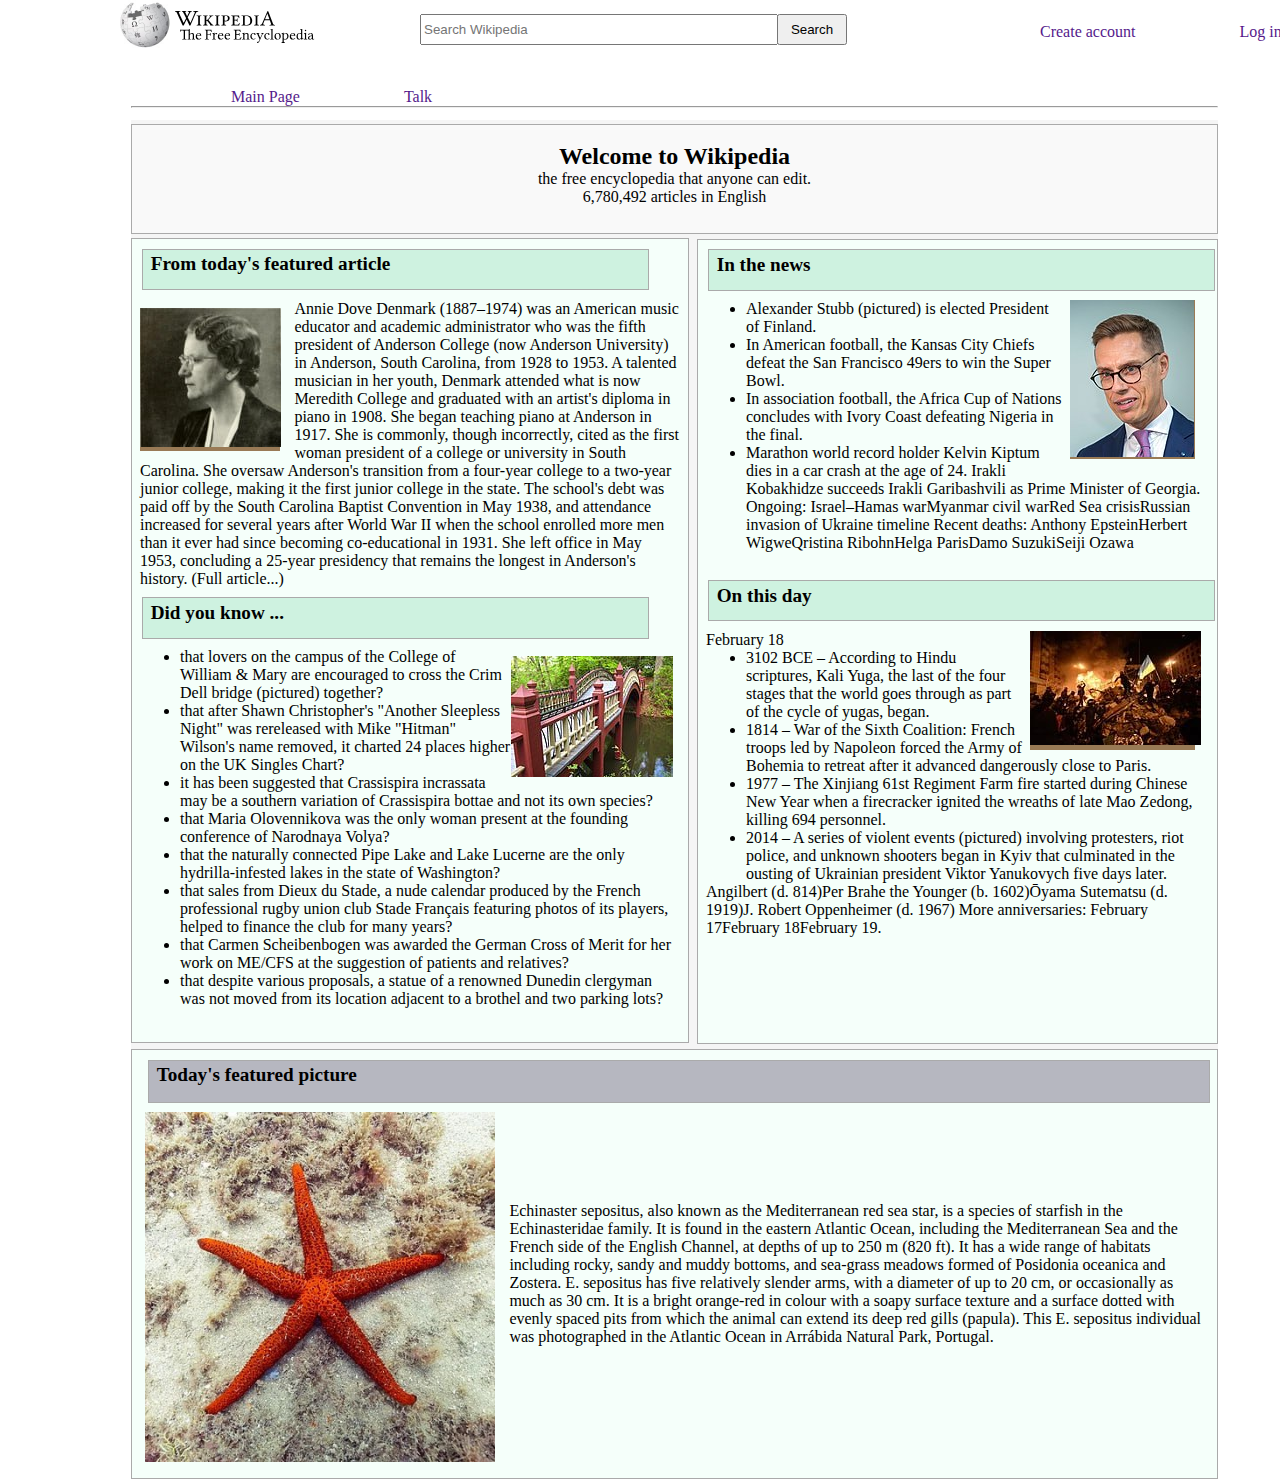
==== pages/index.html @ ddf6f0a0 "First commit" ====
<!DOCTYPE html>
<html lang="en">
  <head>
    <meta charset="utf-8" />
    <title>Wikipedia</title>
    <meta name="viewport" content="initial-scale=1,user-scalable=yes" />
    <link rel="icon" href="../assets/wikipedia.ico" />    
    <link rel="stylesheet" href="../styles/entrystyle.css" />
  </head>
  <body>
    <div class="Navbar">
      <div class="leftNavbar">
        <img src="../assets/wiki.png" height="50px" id="logo" />
        <img src="../assets/wiki3.svg" height="15px" id="logoT" />
        <img src="../assets/wiki1.svg" height="15px" id="logoc" />
      </div>

      <div class="CenterNavbar">
        <input type="text" placeholder="Search Wikipedia" id="searchbar" />
        <button id="searchbut">Search</button>
      </div>

      <div class="RightNavbar">
          <div id="pos">
            <a href="" style="text-decoration: none" class="ref">Create account</a>
            <a href="" style="text-decoration: none" class="ref">Log in</a>
          </div>
      </div>
    </div>

    <div class="leftside"></div>
    <div class="Rightside"></div>

    <div class="Centerside">
      <div class="Top">
        <br>
        <a href="" style="text-decoration: none" class="ref" class="m">Main Page</a>
        <a href="" style="text-decoration: none" class="ref" class="m">Talk</a>
        <hr>
      </div>

      <div class="top">
        <center>
          <br>
          <h2>Welcome to Wikipedia</h2>
          <p>the free encyclopedia that anyone can edit.</p>
          <p>6,780,492 articles in English</p>
        </center>
      </div>

      <div class="left-content">
        <div class="Ctitle">From today's featured article</div>
        <div id="Op">
          <img src="../assets/1p.png">
        </div>
        Annie Dove Denmark (1887–1974) was an American music educator and 
        academic administrator who was the fifth president of Anderson 
        College (now Anderson University) in Anderson, South Carolina, 
        from 1928 to 1953. A talented musician in her youth, Denmark attended 
        what is now Meredith College and graduated with an artist's diploma 
        in piano in 1908. She began teaching piano at Anderson in 1917. She is commonly,
        though incorrectly, cited as the first woman president of a college or university 
        in South Carolina. She oversaw Anderson's transition from a four-year college to a
        two-year junior college, making it the first junior college in the state.
        The school's debt was paid off by the South Carolina Baptist Convention in May 1938, 
        and attendance increased for several years after World War II when the school enrolled
        more men than it ever had since becoming co-educational in 1931. She left office in
        May 1953, concluding a 25-year presidency that remains the longest in Anderson's history. (Full article...)

        <div class="Ctitle">Did you know ...</div>
        <div id="Oppp">
          <spam id="pp"><img src="../assets/p3.png"></spam>
        </div>

        <ul>
          <li>that lovers on the campus of the College of William & Mary are encouraged to cross 
            the Crim Dell bridge (pictured) together?</li>
          <li>that after Shawn Christopher's "Another Sleepless Night" was rereleased with Mike
            "Hitman" Wilson's name removed, it charted 24 places higher on the UK Singles Chart?</li>
          <li> it has been suggested that Crassispira incrassata may be a southern variation of 
            Crassispira bottae and not its own species?</li>
          <li>that Maria Olovennikova was the only woman present at the founding conference of 
            Narodnaya Volya?</li>
          <li>that the naturally connected Pipe Lake and Lake Lucerne are the only hydrilla-infested
            lakes in the state of Washington?</li>
          <li>that sales from Dieux du Stade, a nude calendar produced by the French professional 
            rugby union club Stade Français featuring photos of its players, helped to finance the 
            club for many years?</li>
          <li>that Carmen Scheibenbogen was awarded the German Cross of Merit for her work on ME/CFS
            at the suggestion of patients and relatives?</li>
          <li>that despite various proposals, a statue of a renowned Dunedin clergyman was not moved 
            from its location adjacent to a brothel and two parking lots?</li>
        </ul>
      </div>



      <div class="Right-content" style="float: right;">
        <div class="Ctitle">In the news</div>
        <div id="Opp"><img src="../assets/p2.png"> 
      </div>
        
      <p>
        <ul>
          <li>Alexander Stubb (pictured) is elected President of Finland.</li>
          <li> In American football, the Kansas City Chiefs defeat the San
            Francisco 49ers to win the Super Bowl.</li>
          <li>In association football, the Africa Cup of Nations concludes
            with Ivory Coast defeating Nigeria in the final.</li>
          <li>Marathon world record holder Kelvin Kiptum dies in a car crash at the age of 24.
            Irakli Kobakhidze succeeds Irakli Garibashvili as Prime Minister of Georgia.</li>
            Ongoing: Israel–Hamas warMyanmar civil warRed Sea crisisRussian invasion of Ukraine timeline
            Recent deaths: Anthony EpsteinHerbert WigweQristina RibohnHelga ParisDamo SuzukiSeiji Ozawa 
        </ul>
      </p>
      <br>

        <div class="Ctitle">On this day</div>
        <div id="Opppp"><img src="../assets/p4.webp"> 
        
        </div>
        February 18<br>
        <ul>
        <li> 3102 BCE – According to Hindu scriptures, Kali Yuga, the last of the four stages that the
          world goes through as part of the cycle of yugas, began.</li>
        <li>1814 – War of the Sixth Coalition: French troops led by Napoleon forced the Army of Bohemia
         to retreat after it advanced dangerously close to Paris.</li>
        <li>1977 – The Xinjiang 61st Regiment Farm fire started during Chinese New Year when a firecracker
        ignited the wreaths of late Mao Zedong, killing 694 personnel.</li>
        <li>2014 – A series of violent events (pictured) involving protesters, riot police, and unknown shooters
        began in Kyiv that culminated in the ousting of Ukrainian president Viktor Yanukovych five days later.</li>

        </ul>
        <p> Angilbert (d. 814)Per Brahe the Younger (b. 1602)Ōyama Sutematsu (d. 1919)J. Robert Oppenheimer (d. 1967)
         More anniversaries: February 17February 18February 19.</p>

        


      </div>

      <div class="bot">
        <div class="Ltitle">Today's featured picture</div>
        <div id="Oppppp"><img src="../assets/p5.webp" style="height: 350px;"> 
        </div><br><br><br><br><br>
        Echinaster sepositus, also known as the Mediterranean red sea star, is a species of starfish in the 
        Echinasteridae family. It is found in the eastern Atlantic Ocean, including the Mediterranean Sea and
        the French side of the English Channel, at depths of up to 250 m (820 ft). It has a wide range of habitats 
        including rocky, sandy and muddy bottoms, and sea-grass meadows formed of Posidonia oceanica and
        Zostera. E. sepositus has five relatively slender arms, with a diameter of up to 20 cm, or occasionally
        as much as 30 cm. It is a bright orange-red in colour with a soapy surface texture and a surface dotted
        with evenly spaced pits from which the animal can extend its deep red gills (papula). This E. sepositus
        individual was photographed in the Atlantic Ocean in Arrábida Natural Park, Portugal.
      </div>





    </div>
  </body>
</html>
---- styles/entrystyle.css ----
*{
    margin: 0;
}
.Navbar{
    background-color: white;
    height: 70px;

}

#logo{
    margin-left: 40px;
}

#logoT{
    margin-left: 100px;
    display: block;
    margin-top: -25px;
    position: absolute;
       
}

#logoc{
    margin-left: 5px;
    margin-top: 4%;
    position: absolute;
}



.leftNavbar{
    margin-left: 80px;
    background-color: white;
    width: 270px;
    height: 70px;
    position: absolute;
}

.CenterNavbar{
    margin-left: 420px;
    background-color: white;
    width: 450px;
    height: 70px;
    position: absolute;
 
}
#searchbar{
    /* margin-left: 350px; */
    margin-top: 0%;
    width: 350px;
    height: 25px;

}

#searchbut{
    margin-left: -5px;
    margin-top: 3%;
    width: 70px;
    height: 31px;
}

.RightNavbar{
    margin-left: 890px;
    background-color: white;
    width: 450px;
    height: 70px;
    position: absolute;
}

#pos{
    margin-left: 50px;
    margin-top: 5%;
    width: 345px;
    background-color: white;
}
.ref{
    margin-left: 100px;
    margin-bottom: 0px;
    height: 30%;
      
}

.leftside{
    background-color: white;
    height: 1330px;
    width: 125px;
    position: absolute;
}

.Rightside{
    background-color: white;
    height: 1330px;
    margin-left: 1222px;
    width: 130px;
    position: absolute;
}

.Centerside{
    background-color: whitesmoke;
    height: 1330px;
    margin-left: 131px;
    width: 1087px;
    position: absolute;

}

.m{
    margin-left: 2px;
    position: absolute;
    margin-top: 3%;
     
}

.Top{
    background-color: white;
    height: 50px;
}

.top{
    /* background-color: whitesmoke; */
    height: 100px;
    border-style:inset;
    background: #f9f9f9;
    border-color: #ddd;
    border: 1px solid #aaa;
    padding: 0 0.5em 0.5em;
    margin-top: 4px;
}

.left-content{
    /* background-color: whitesmoke; */
    height: 795px;
    width: 540px;
    /* border-style:double; */
    background: #f5fffa;
    border-color: #cef2e0;
    border: 1px solid #aaa;
    padding: 0 0.5em 0.5em;
    margin-top: 4px;
    
    
    
}

.Right-content{
    /* background-color: whitesmoke; */
    height: 795px;
    width: 503px;
    margin-left: 530px;
    /* float: right ; */
    margin-top: -74%;
    /* border-style: inset; */
    background: #f5fffa;
    border-color: #cef2e0;
    border: 1px solid #aaa;
    padding: 0 0.5em 0.5em;
    /* margin-top: 4px; */
    
}

.Ctitle{
    width: 490px;
    height: 4%;
    border-style: inset;
    border: 1px solid #aaa;
    margin: 0.5em 0;
    padding: 0.2em 0.4em;
    font-size: 120%;
    font-weight: bold;
    font-family: inherit;
    background: #cef2e0;
    margin-left: 2px ;
}


#Op{
    float: left;
    margin: 0.5em 0.9em 0.4em 0em; 
    /* margin-left: 30px; */
    width: 140px;
    background-color: rgb(153, 122, 85);
    height: 18%;

}

#Opp{
    float:right;
    margin: 0.5em 0.9em 0.4em 0em; 
    margin-left: 5px;
    width: 125px;
    background-color: rgb(153, 122, 85);
    height: 20%;
    margin-top: 0%;

}

#Oppp{
    float:right;
    margin: 0.5em 0.9em 0.4em 0em; 
    margin-left: 20px;
    width: 135px;
    background-color: rgb(153, 122, 85);
    height: 15%;


}

#pp{
    margin-left: -20px;
}

#Opppp{
    float:right;
    margin: 0.5em 0.9em 0.4em 0em; 
    margin-left: 5px;
    width: 165px;
    background-color: rgb(153, 122, 85);
    height: 15%;
    margin-top: 0%;
}

.bot{
     /* background-color: rgb(135, 136, 82); */
     height: 420px;
     border-style:inset;
     margin-top: 6px;
     background: #f5fffa;
    border-color: #cef2e0;
    border: 1px solid #aaa;
    padding: 0 0.5em 0.5em;
        
    }
    
#Oppppp{
    float:left;
    margin: 0.5em 0.9em 0.4em 0em; 
    margin-left: 5px;
    width: 350px;
    background-color: rgb(153, 122, 85);
    height: 80%;
    margin-top: 0%;
}

.Ltitle{
    width: 1045px;
    height: 8%;
    border-style: inset;
    border: 1px solid #aaa;
    margin: 0.5em 0;
    padding: 0.2em 0.4em;
    font-size: 120%;
    font-weight: bold;
    font-family: inherit;
    background: #b6b7c0;
    margin-left: 8px 

}
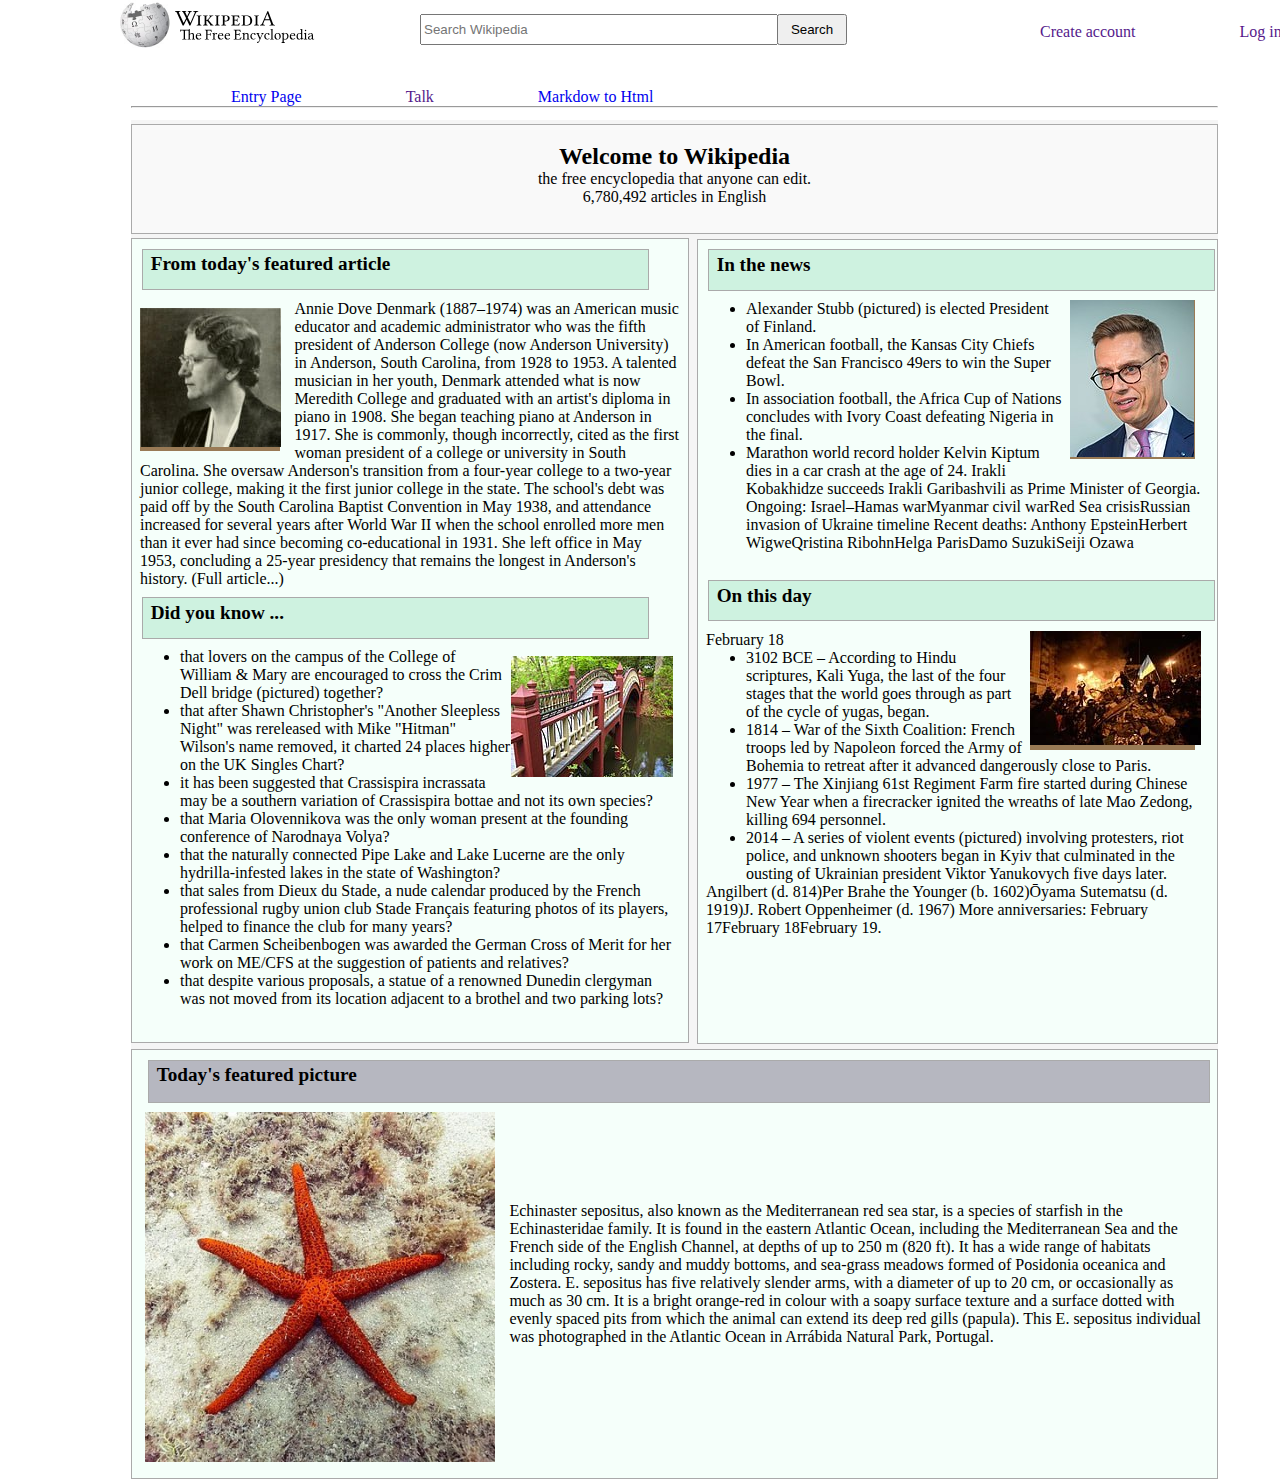
==== commit 0f401d78: "hello" ====
--- a/pages/index.html
+++ b/pages/index.html
@@ -34,8 +34,9 @@
     <div class="Centerside">
       <div class="Top">
         <br>
-        <a href="" style="text-decoration: none" class="ref" class="m">Main Page</a>
+        <a href="./entry.html" style="text-decoration: none" class="ref" class="m">Entry Page</a>
         <a href="" style="text-decoration: none" class="ref" class="m">Talk</a>
+        <a href="./blog.html" style="text-decoration: none" class="ref" class="m">Markdow to Html</a>
         <hr>
       </div>
 
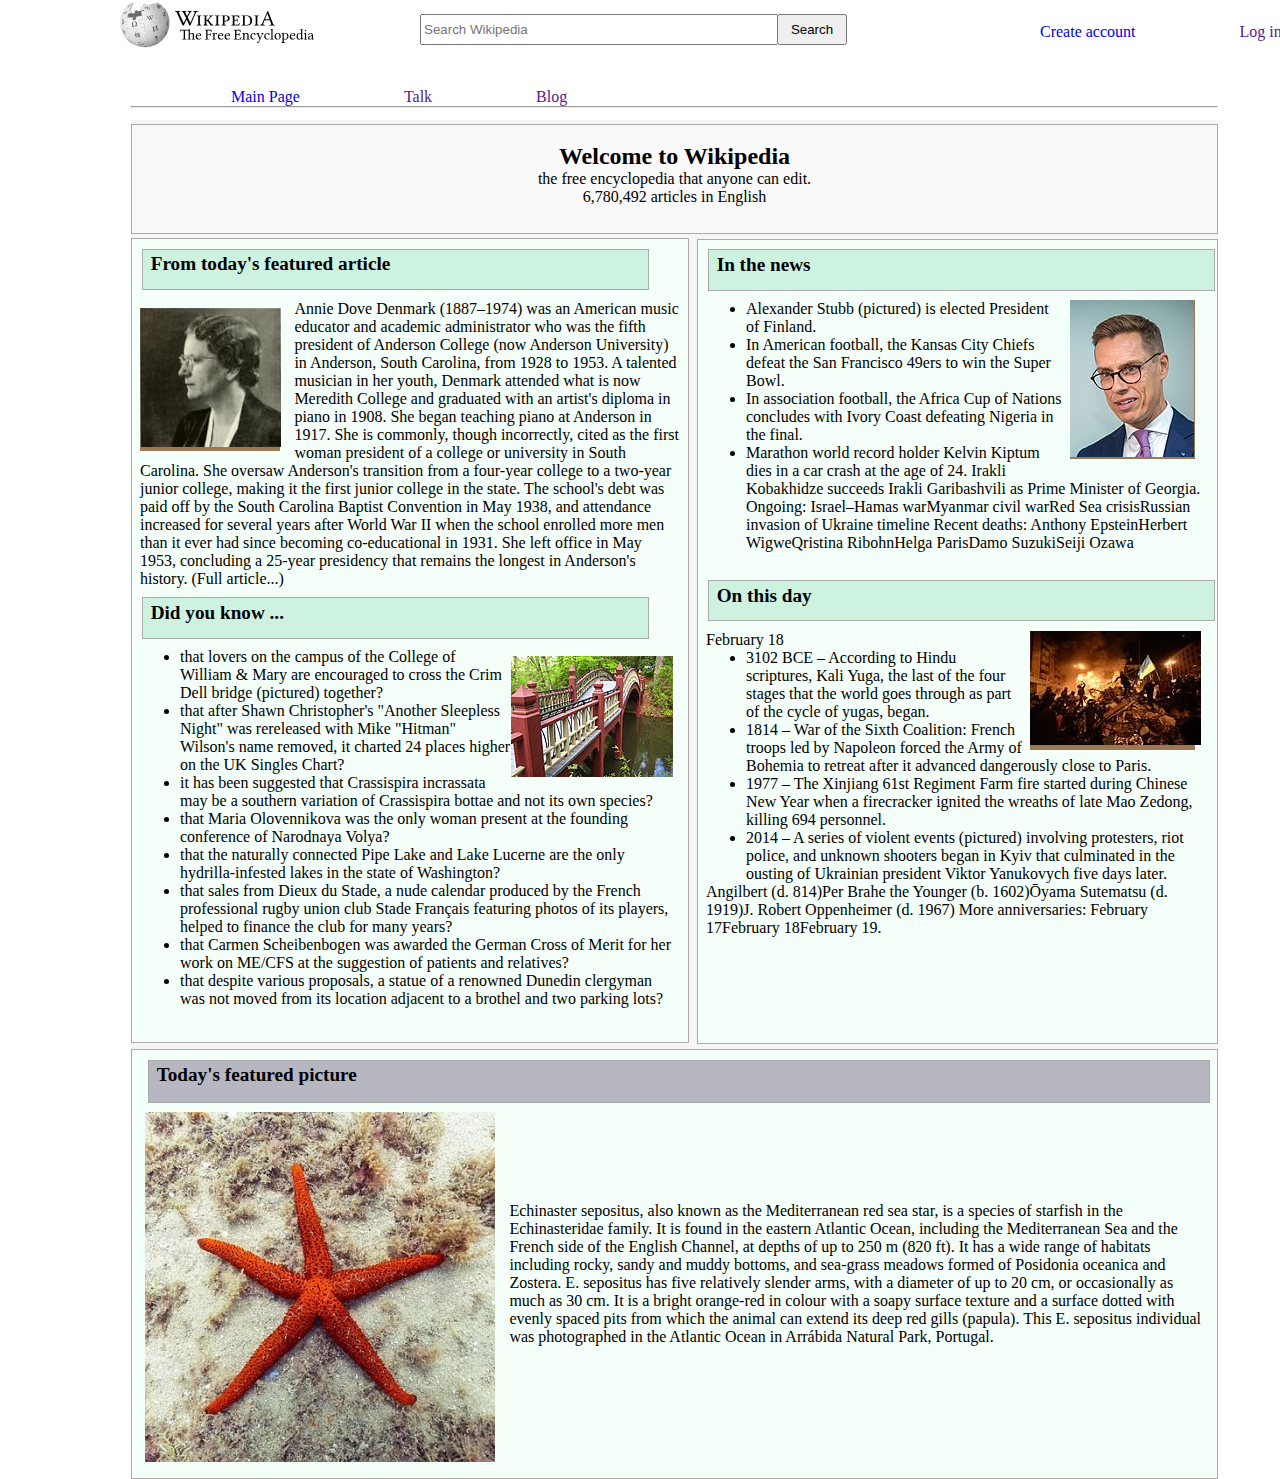
==== commit 6f1b2402: "created the login page" ====
--- a/pages/index.html
+++ b/pages/index.html
@@ -22,7 +22,7 @@
 
       <div class="RightNavbar">
           <div id="pos">
-            <a href="" style="text-decoration: none" class="ref">Create account</a>
+            <a href="login.html" style="text-decoration: none" class="ref">Create account</a>
             <a href="" style="text-decoration: none" class="ref">Log in</a>
           </div>
       </div>
@@ -34,9 +34,9 @@
     <div class="Centerside">
       <div class="Top">
         <br>
-        <a href="./entry.html" style="text-decoration: none" class="ref" class="m">Entry Page</a>
+        <a href="./entry.html" style="text-decoration: none" class="ref" class="m">Main Page</a>
         <a href="" style="text-decoration: none" class="ref" class="m">Talk</a>
-        <a href="./blog.html" style="text-decoration: none" class="ref" class="m">Markdow to Html</a>
+        <a href="" style="text-decoration: none" class="ref" class="m">Blog</a>
         <hr>
       </div>
 
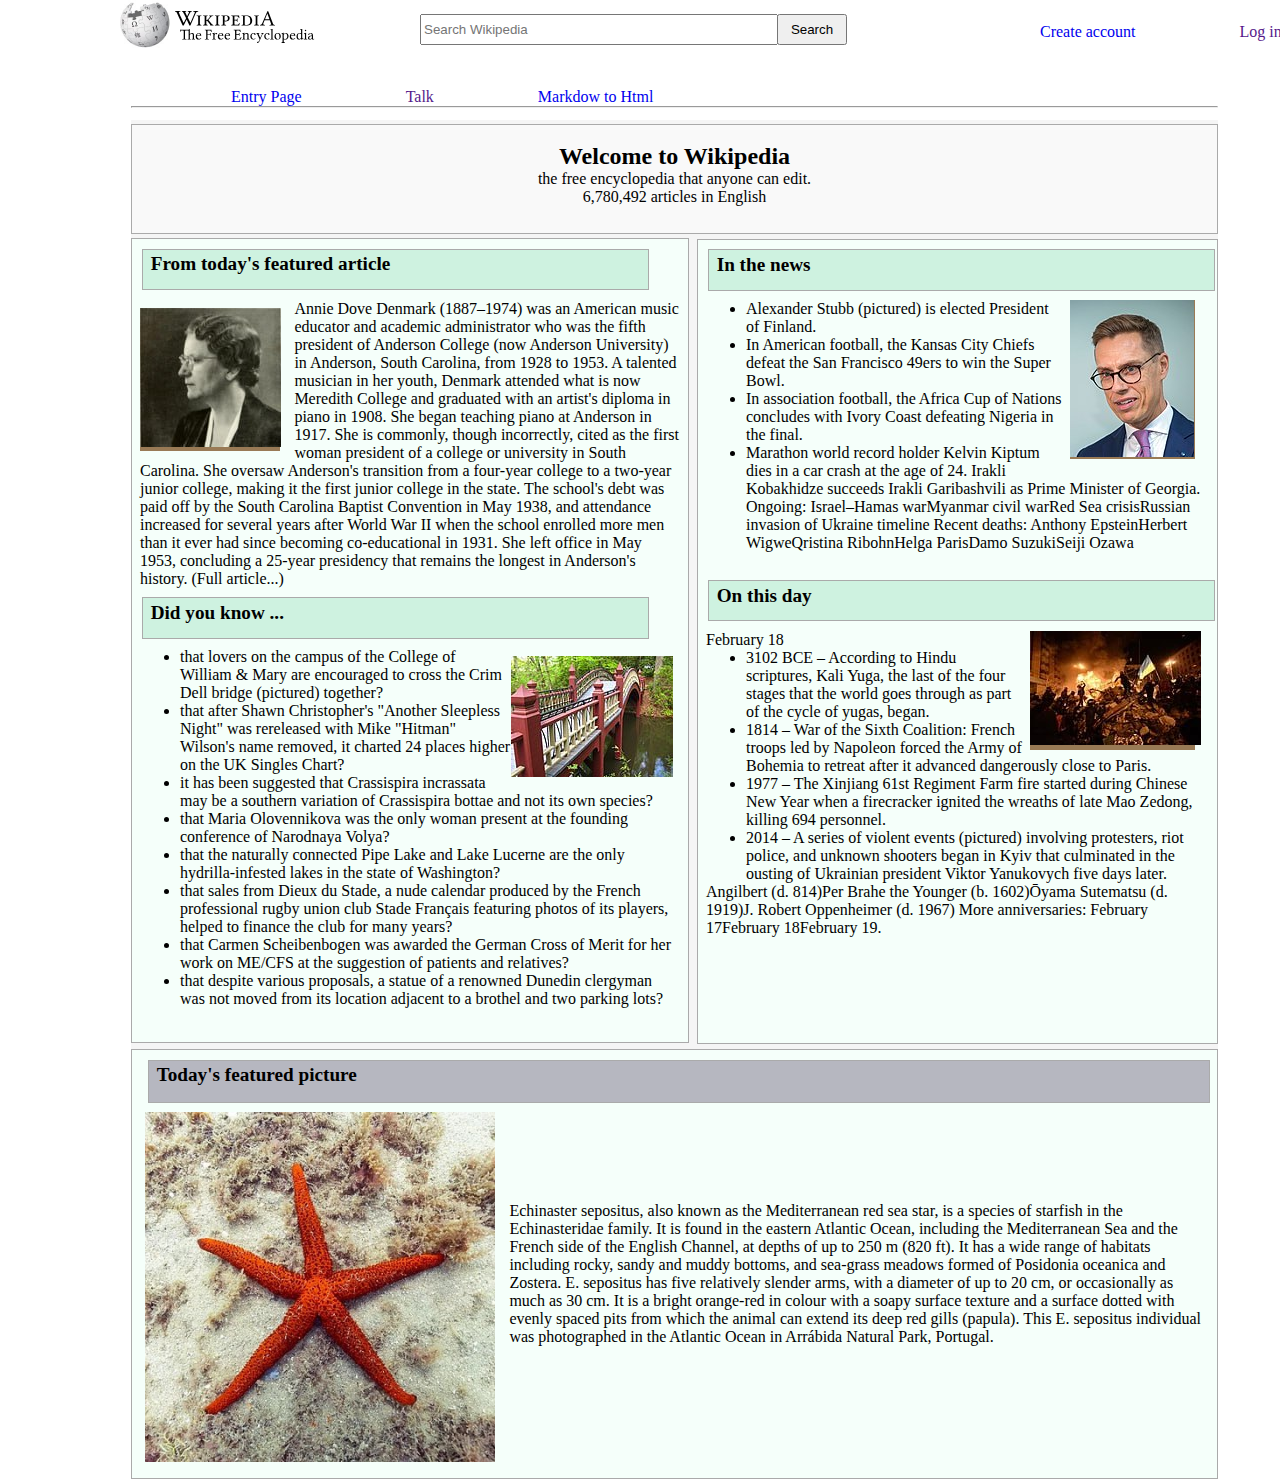
==== commit 658d37d4: "Merge pull request #2 from Afari-Richmond/main" ====
--- a/pages/index.html
+++ b/pages/index.html
@@ -34,9 +34,9 @@
     <div class="Centerside">
       <div class="Top">
         <br>
-        <a href="./entry.html" style="text-decoration: none" class="ref" class="m">Main Page</a>
+        <a href="./entry.html" style="text-decoration: none" class="ref" class="m">Entry Page</a>
         <a href="" style="text-decoration: none" class="ref" class="m">Talk</a>
-        <a href="" style="text-decoration: none" class="ref" class="m">Blog</a>
+        <a href="./blog.html" style="text-decoration: none" class="ref" class="m">Markdow to Html</a>
         <hr>
       </div>
 
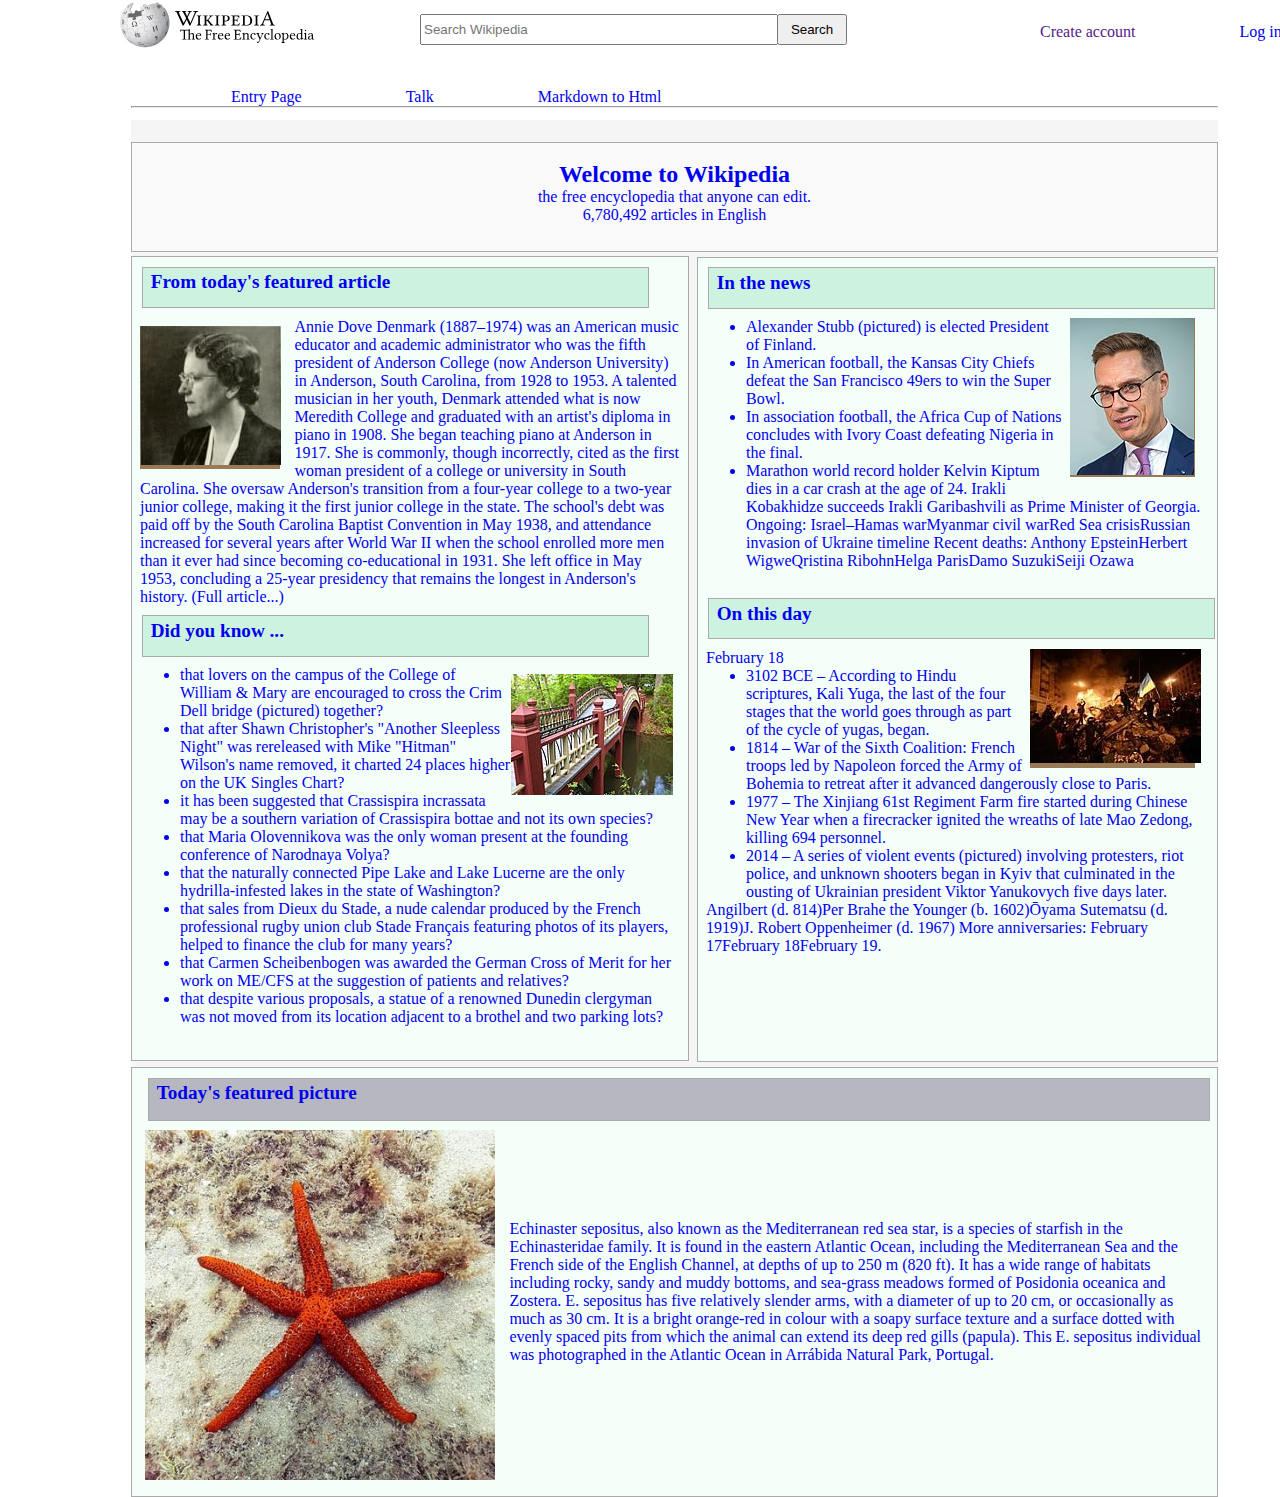
==== commit 10945fe6: "hello" ====
--- a/pages/index.html
+++ b/pages/index.html
@@ -22,8 +22,8 @@
 
       <div class="RightNavbar">
           <div id="pos">
-            <a href="login.html" style="text-decoration: none" class="ref">Create account</a>
-            <a href="" style="text-decoration: none" class="ref">Log in</a>
+            <a href="" style="text-decoration: none" class="ref">Create account</a>
+            <a href="login.html" style="text-decoration: none" class="ref">Log in</a>
           </div>
       </div>
     </div>
@@ -35,8 +35,8 @@
       <div class="Top">
         <br>
         <a href="./entry.html" style="text-decoration: none" class="ref" class="m">Entry Page</a>
-        <a href="" style="text-decoration: none" class="ref" class="m">Talk</a>
-        <a href="./blog.html" style="text-decoration: none" class="ref" class="m">Markdow to Html</a>
+        <a href="random.html" style="text-decoration: none" class="ref" class="m">Talk</a>
+        <a href="./blog.html" style="text-decoration: none" class="ref" class="m">Markdown to Html
         <hr>
       </div>
 
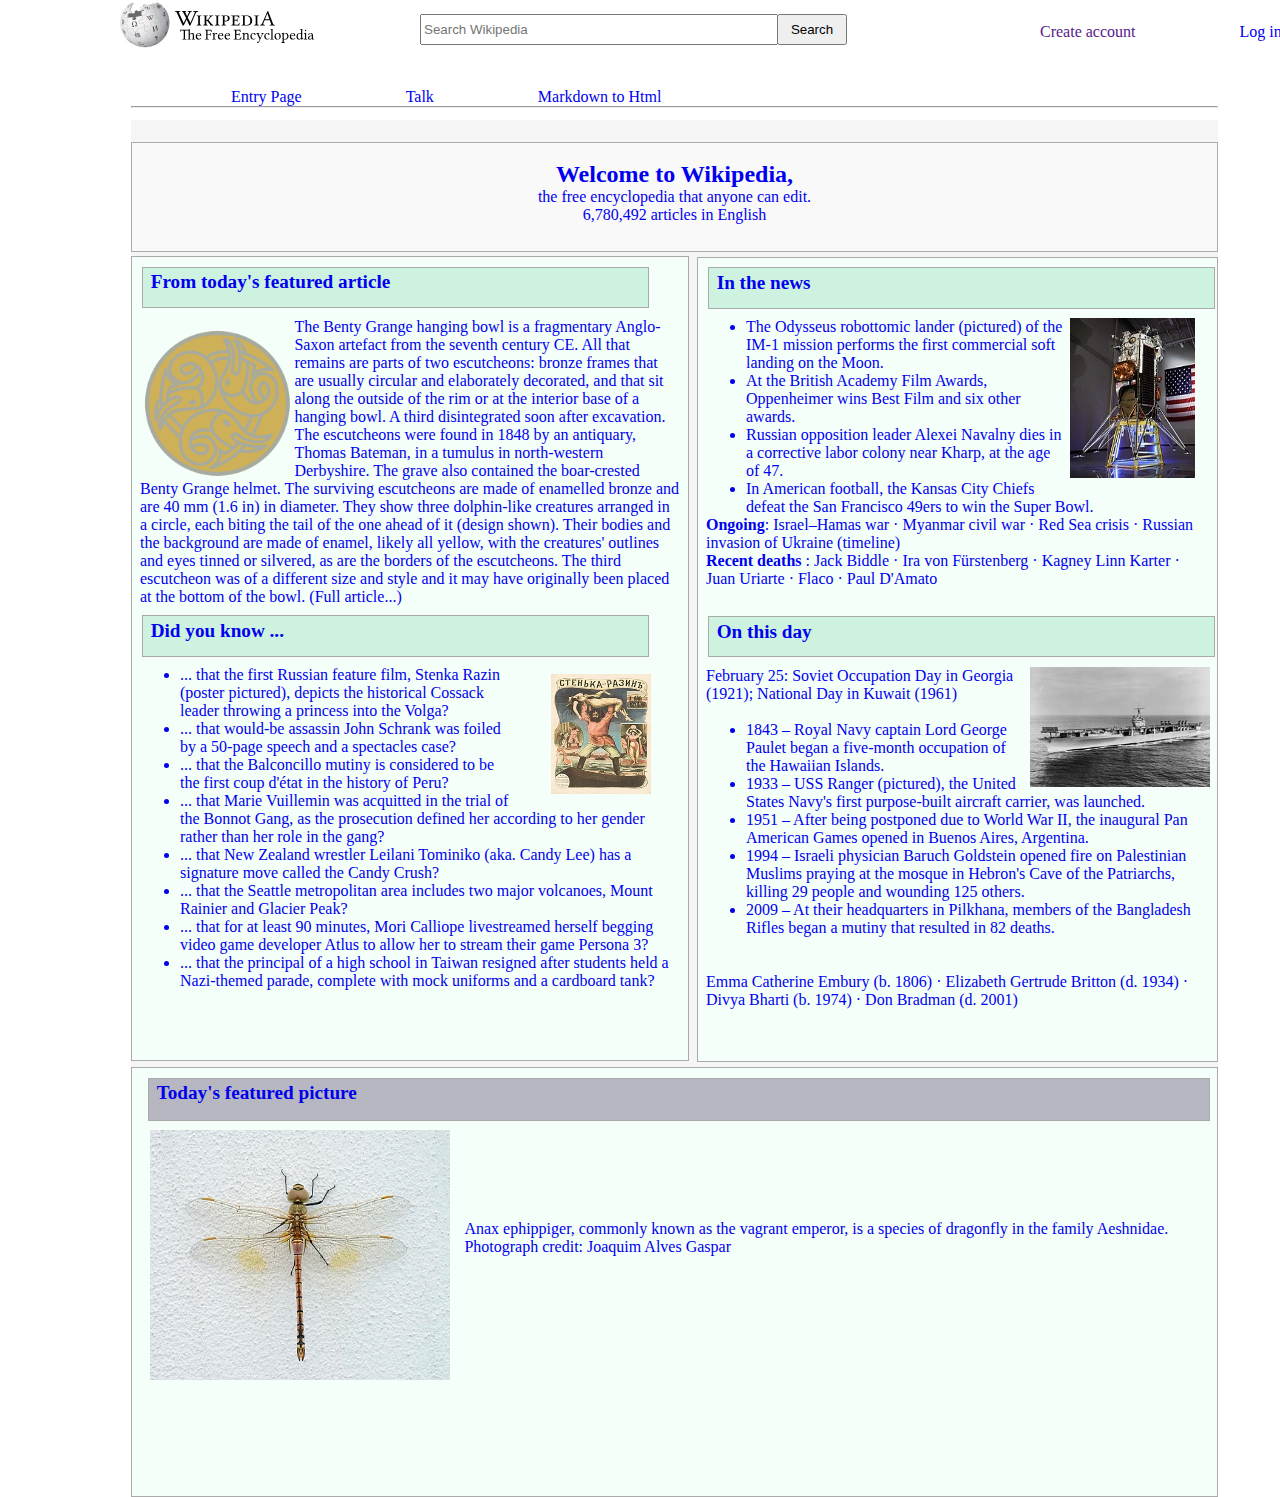
==== commit fe77bef8: "Changes on index page" ====
--- a/pages/index.html
+++ b/pages/index.html
@@ -5,7 +5,7 @@
     <title>Wikipedia</title>
     <meta name="viewport" content="initial-scale=1,user-scalable=yes" />
     <link rel="icon" href="../assets/wikipedia.ico" />    
-    <link rel="stylesheet" href="../styles/entrystyle.css" />
+    <link rel="stylesheet" href="../styles/indexstyle.css" />
   </head>
   <body>
     <div class="Navbar">
@@ -43,7 +43,7 @@
       <div class="top">
         <center>
           <br>
-          <h2>Welcome to Wikipedia</h2>
+          <h2>Welcome to Wikipedia,</h2>
           <p>the free encyclopedia that anyone can edit.</p>
           <p>6,780,492 articles in English</p>
         </center>
@@ -51,46 +51,26 @@
 
       <div class="left-content">
         <div class="Ctitle">From today's featured article</div>
-        <div id="Op">
-          <img src="../assets/1p.png">
+        <div id="ftrartimg">
+          <img src="../assets/Benty_Grange_hanging_bowl_escutcheon_design.svg.webp"
+          height="155px"
+          >
         </div>
-        Annie Dove Denmark (1887–1974) was an American music educator and 
-        academic administrator who was the fifth president of Anderson 
-        College (now Anderson University) in Anderson, South Carolina, 
-        from 1928 to 1953. A talented musician in her youth, Denmark attended 
-        what is now Meredith College and graduated with an artist's diploma 
-        in piano in 1908. She began teaching piano at Anderson in 1917. She is commonly,
-        though incorrectly, cited as the first woman president of a college or university 
-        in South Carolina. She oversaw Anderson's transition from a four-year college to a
-        two-year junior college, making it the first junior college in the state.
-        The school's debt was paid off by the South Carolina Baptist Convention in May 1938, 
-        and attendance increased for several years after World War II when the school enrolled
-        more men than it ever had since becoming co-educational in 1931. She left office in
-        May 1953, concluding a 25-year presidency that remains the longest in Anderson's history. (Full article...)
-
+        The Benty Grange hanging bowl is a fragmentary Anglo-Saxon artefact from the seventh century CE. All that remains are parts of two escutcheons: bronze frames that are usually circular and elaborately decorated, and that sit along the outside of the rim or at the interior base of a hanging bowl. A third disintegrated soon after excavation. The escutcheons were found in 1848 by an antiquary, Thomas Bateman, in a tumulus in north-western Derbyshire. The grave also contained the boar-crested Benty Grange helmet. The surviving escutcheons are made of enamelled bronze and are 40 mm (1.6 in) in diameter. They show three dolphin-like creatures arranged in a circle, each biting the tail of the one ahead of it (design shown). Their bodies and the background are made of enamel, likely all yellow, with the creatures' outlines and eyes tinned or silvered, as are the borders of the escutcheons. The third escutcheon was of a different size and style and it may have originally been placed at the bottom of the bowl. (Full article...)
         <div class="Ctitle">Did you know ...</div>
-        <div id="Oppp">
-          <spam id="pp"><img src="../assets/p3.png"></spam>
+        <div id="diduknwimg">
+          <spam id="pp"><img src="../assets/Razin_film.jpg" height="120px" width="100px"></spam>
         </div>
 
         <ul>
-          <li>that lovers on the campus of the College of William & Mary are encouraged to cross 
-            the Crim Dell bridge (pictured) together?</li>
-          <li>that after Shawn Christopher's "Another Sleepless Night" was rereleased with Mike
-            "Hitman" Wilson's name removed, it charted 24 places higher on the UK Singles Chart?</li>
-          <li> it has been suggested that Crassispira incrassata may be a southern variation of 
-            Crassispira bottae and not its own species?</li>
-          <li>that Maria Olovennikova was the only woman present at the founding conference of 
-            Narodnaya Volya?</li>
-          <li>that the naturally connected Pipe Lake and Lake Lucerne are the only hydrilla-infested
-            lakes in the state of Washington?</li>
-          <li>that sales from Dieux du Stade, a nude calendar produced by the French professional 
-            rugby union club Stade Français featuring photos of its players, helped to finance the 
-            club for many years?</li>
-          <li>that Carmen Scheibenbogen was awarded the German Cross of Merit for her work on ME/CFS
-            at the suggestion of patients and relatives?</li>
-          <li>that despite various proposals, a statue of a renowned Dunedin clergyman was not moved 
-            from its location adjacent to a brothel and two parking lots?</li>
+          <li>... that the first Russian feature film, Stenka Razin (poster pictured), depicts the historical Cossack leader throwing a princess into the Volga?</li>
+          <li>... that would-be assassin John Schrank was foiled by a 50-page speech and a spectacles case?</li>
+          <li>... that the Balconcillo mutiny is considered to be the first coup d'état in the history of Peru?</li>
+          <li>... that Marie Vuillemin was acquitted in the trial of the Bonnot Gang, as the prosecution defined her according to her gender rather than her role in the gang?</li>
+          <li>... that New Zealand wrestler Leilani Tominiko (aka. Candy Lee) has a signature move called the Candy Crush?</li>
+          <li>... that the Seattle metropolitan area includes two major volcanoes, Mount Rainier and Glacier Peak?</li>
+          <li>... that for at least 90 minutes, Mori Calliope livestreamed herself begging video game developer Atlus to allow her to stream their game Persona 3?</li>
+          <li>... that the principal of a high school in Taiwan resigned after students held a Nazi-themed parade, complete with mock uniforms and a cardboard tank?</li>
         </ul>
       </div>
 
@@ -98,66 +78,46 @@
 
       <div class="Right-content" style="float: right;">
         <div class="Ctitle">In the news</div>
-        <div id="Opp"><img src="../assets/p2.png"> 
+        <div id="inthenewsimg"><img src="../assets/lunarlander.jpg" height="160px" width="125px"> 
       </div>
         
       <p>
         <ul>
-          <li>Alexander Stubb (pictured) is elected President of Finland.</li>
-          <li> In American football, the Kansas City Chiefs defeat the San
-            Francisco 49ers to win the Super Bowl.</li>
-          <li>In association football, the Africa Cup of Nations concludes
-            with Ivory Coast defeating Nigeria in the final.</li>
-          <li>Marathon world record holder Kelvin Kiptum dies in a car crash at the age of 24.
-            Irakli Kobakhidze succeeds Irakli Garibashvili as Prime Minister of Georgia.</li>
-            Ongoing: Israel–Hamas warMyanmar civil warRed Sea crisisRussian invasion of Ukraine timeline
-            Recent deaths: Anthony EpsteinHerbert WigweQristina RibohnHelga ParisDamo SuzukiSeiji Ozawa 
+          <li>The Odysseus robottomic lander (pictured) of the IM-1 mission performs the first commercial soft landing on the Moon.</li>
+          <li> At the British Academy Film Awards, Oppenheimer wins Best Film and six other awards.</li>
+          <li>Russian opposition leader Alexei Navalny dies in a corrective labor colony near Kharp, at the age of 47.</li>
+          <li>In American football, the Kansas City Chiefs defeat the San Francisco 49ers to win the Super Bowl.</li>
         </ul>
+        <p><strong> Ongoing</strong>: Israel–Hamas war · Myanmar civil war · Red Sea crisis · Russian invasion of Ukraine (timeline)</p>
+        <p><strong> Recent deaths</strong> : Jack Biddle · Ira von Fürstenberg · Kagney Linn Karter · Juan Uriarte · Flaco · Paul D'Amato</p>
       </p>
       <br>
 
         <div class="Ctitle">On this day</div>
-        <div id="Opppp"><img src="../assets/p4.webp"> 
+        <div id="Onthisdayimg"><img src="../assets/USSRanger.webp" height="120px" width="180px"> 
         
         </div>
-        February 18<br>
+        February 25: Soviet Occupation Day in Georgia (1921); National Day in Kuwait (1961)<br><br>
         <ul>
-        <li> 3102 BCE – According to Hindu scriptures, Kali Yuga, the last of the four stages that the
-          world goes through as part of the cycle of yugas, began.</li>
-        <li>1814 – War of the Sixth Coalition: French troops led by Napoleon forced the Army of Bohemia
-         to retreat after it advanced dangerously close to Paris.</li>
-        <li>1977 – The Xinjiang 61st Regiment Farm fire started during Chinese New Year when a firecracker
-        ignited the wreaths of late Mao Zedong, killing 694 personnel.</li>
-        <li>2014 – A series of violent events (pictured) involving protesters, riot police, and unknown shooters
-        began in Kyiv that culminated in the ousting of Ukrainian president Viktor Yanukovych five days later.</li>
-
+        <li>1843 – Royal Navy captain Lord George Paulet began a five-month occupation of the Hawaiian Islands.</li>
+        <li>1933 – USS Ranger (pictured), the United States Navy's first purpose-built aircraft carrier, was launched.</li>
+        <li>1951 – After being postponed due to World War II, the inaugural Pan American Games opened in Buenos Aires, Argentina.</li>
+        <li>1994 – Israeli physician Baruch Goldstein opened fire on Palestinian Muslims praying at the mosque in Hebron's Cave of the Patriarchs, killing 29 people and wounding 125 others.</li>
+        <li>2009 – At their headquarters in Pilkhana, members of the Bangladesh Rifles began a mutiny that resulted in 82 deaths.</li>
         </ul>
-        <p> Angilbert (d. 814)Per Brahe the Younger (b. 1602)Ōyama Sutematsu (d. 1919)J. Robert Oppenheimer (d. 1967)
-         More anniversaries: February 17February 18February 19.</p>
-
-        
-
-
+        <br>
+        <br>
+        <p> Emma Catherine Embury (b. 1806) · Elizabeth Gertrude Britton (d. 1934) · Divya Bharti (b. 1974) · Don Bradman (d. 2001)</p>
       </div>
 
-      <div class="bot">
+      <div class="bottom">
         <div class="Ltitle">Today's featured picture</div>
-        <div id="Oppppp"><img src="../assets/p5.webp" style="height: 350px;"> 
+        <div id="todayspic"><img src="../assets/Dragonfly.webp" height="250px" width="300px"> 
         </div><br><br><br><br><br>
-        Echinaster sepositus, also known as the Mediterranean red sea star, is a species of starfish in the 
-        Echinasteridae family. It is found in the eastern Atlantic Ocean, including the Mediterranean Sea and
-        the French side of the English Channel, at depths of up to 250 m (820 ft). It has a wide range of habitats 
-        including rocky, sandy and muddy bottoms, and sea-grass meadows formed of Posidonia oceanica and
-        Zostera. E. sepositus has five relatively slender arms, with a diameter of up to 20 cm, or occasionally
-        as much as 30 cm. It is a bright orange-red in colour with a soapy surface texture and a surface dotted
-        with evenly spaced pits from which the animal can extend its deep red gills (papula). This E. sepositus
-        individual was photographed in the Atlantic Ocean in Arrábida Natural Park, Portugal.
+<p>Anax ephippiger, commonly known as the vagrant emperor, is a species of dragonfly in the family Aeshnidae.</p>
+
+<p>Photograph credit: Joaquim Alves Gaspar</p>
       </div>
-
-
-
-
-
     </div>
   </body>
 </html>
--- a/styles/indexstyle.css
+++ b/styles/indexstyle.css
@@ -0,0 +1,257 @@
+*{
+    margin: 0;
+}
+.Navbar{
+    background-color: white;
+    height: 70px;
+
+}
+
+#logo{
+    margin-left: 40px;
+}
+
+#logoT{
+    margin-left: 100px;
+    display: block;
+    margin-top: -25px;
+    position: absolute;
+       
+}
+
+#logoc{
+    margin-left: 5px;
+    margin-top: 4%;
+    position: absolute;
+}
+
+
+
+.leftNavbar{
+    margin-left: 80px;
+    background-color: white;
+    width: 270px;
+    height: 70px;
+    position: absolute;
+}
+
+.CenterNavbar{
+    margin-left: 420px;
+    background-color: white;
+    width: 450px;
+    height: 70px;
+    position: absolute;
+ 
+}
+#searchbar{
+    /* margin-left: 350px; */
+    margin-top: 0%;
+    width: 350px;
+    height: 25px;
+
+}
+
+#searchbut{
+    margin-left: -5px;
+    margin-top: 3%;
+    width: 70px;
+    height: 31px;
+}
+
+.RightNavbar{
+    margin-left: 890px;
+    background-color: white;
+    width: 450px;
+    height: 70px;
+    position: absolute;
+}
+
+#pos{
+    margin-left: 50px;
+    margin-top: 5%;
+    width: 345px;
+    background-color: white;
+}
+.ref{
+    margin-left: 100px;
+    margin-top: 0px;
+    height: 30%;
+      
+}
+
+.leftside{
+    background-color: white;
+    height: 1330px;
+    width: 125px;
+    position: absolute;
+}
+
+.Rightside{
+    background-color: white;
+    height: 1330px;
+    margin-left: 1222px;
+    width: 130px;
+    position: absolute;
+}
+
+.Centerside{
+    background-color: whitesmoke;
+    height: 1330px;
+    margin-left: 131px;
+    width: 1087px;
+    position: absolute;
+
+}
+
+.m{
+    margin-left: 2px;
+    position: absolute;
+    margin-top: 3%;
+     
+}
+
+.Top{
+    background-color: white;
+    height: 50px;
+}
+
+.top{
+    /* background-color: whitesmoke; */
+    height: 100px;
+    border-style:inset;
+    background: #f9f9f9;
+    border-color: #ddd;
+    border: 1px solid #aaa;
+    padding: 0 0.5em 0.5em;
+    margin-top: 4px;
+}
+
+.left-content{
+    /* background-color: whitesmoke; */
+    height: 795px;
+    width: 540px;
+    /* border-style:double; */
+    background: #f5fffa;
+    border-color: #cef2e0;
+    border: 1px solid #aaa;
+    padding: 0 0.5em 0.5em;
+    margin-top: 4px;
+    
+    
+    
+}
+
+.Right-content{
+    /* background-color: whitesmoke; */
+    height: 795px;
+    width: 503px;
+    margin-left: 530px;
+    /* float: right ; */
+    margin-top: -74%;
+    /* border-style: inset; */
+    background: #f5fffa;
+    border-color: #cef2e0;
+    border: 1px solid #aaa;
+    padding: 0 0.5em 0.5em;
+    /* margin-top: 4px; */
+    
+}
+
+.Ctitle{
+    width: 490px;
+    height: 4%;
+    border-style: inset;
+    border: 1px solid #aaa;
+    margin: 0.5em 0;
+    padding: 0.2em 0.4em;
+    font-size: 120%;
+    font-weight: bold;
+    font-family: inherit;
+    background: #cef2e0;
+    margin-left: 2px ;
+}
+
+
+#ftrartimg{
+    float: left;
+    margin: 0.5em 0.9em 0.4em 0em; 
+    width: 140px;
+    height: 18%;
+
+}
+
+#inthenewsimg{
+    float:right;
+    margin: 0.5em 0.9em 0.4em 0em; 
+    margin-left: 5px;
+    width: 125px;
+    height: 20%;
+    margin-top: 0%;
+
+}
+
+#diduknwimg{
+    float:right;
+    margin: 0.5em 0.9em 0.4em 0em; 
+    margin-left: 20px;
+    width: 135px;
+    height: 15%;
+
+
+}
+
+#pp{
+    margin-left: 20px;
+}
+
+#Onthisdayimg{
+    float:right;
+    margin: 0.5em 0.9em 0.4em 0em; 
+    margin-left: 5px;
+    width: 165px;
+    height: 15%;
+    margin-top: 0%;
+}
+
+.bottom{
+     height: 420px;
+     border-style:inset;
+     margin-top: 6px;
+     background: #f5fffa;
+    border-color: #cef2e0;
+    border: 1px solid #aaa;
+    padding: 0 0.5em 0.5em;
+        
+    }
+    
+#todayspic{
+    float:left;
+    margin: 0.5em 0.9em 0.4em 0em; 
+    margin-left: 10px;
+    width: 300px;
+    height: 80%;
+    margin-top: 0%;
+}
+
+.Ltitle{
+    width: 1045px;
+    height: 8%;
+    border-style: inset;
+    border: 1px solid #aaa;
+    margin: 0.5em 0;
+    padding: 0.2em 0.4em;
+    font-size: 120%;
+    font-weight: bold;
+    font-family: inherit;
+    background: #b6b7c0;
+    margin-left: 8px 
+
+}
+
+
+
+
+
+
+
+       